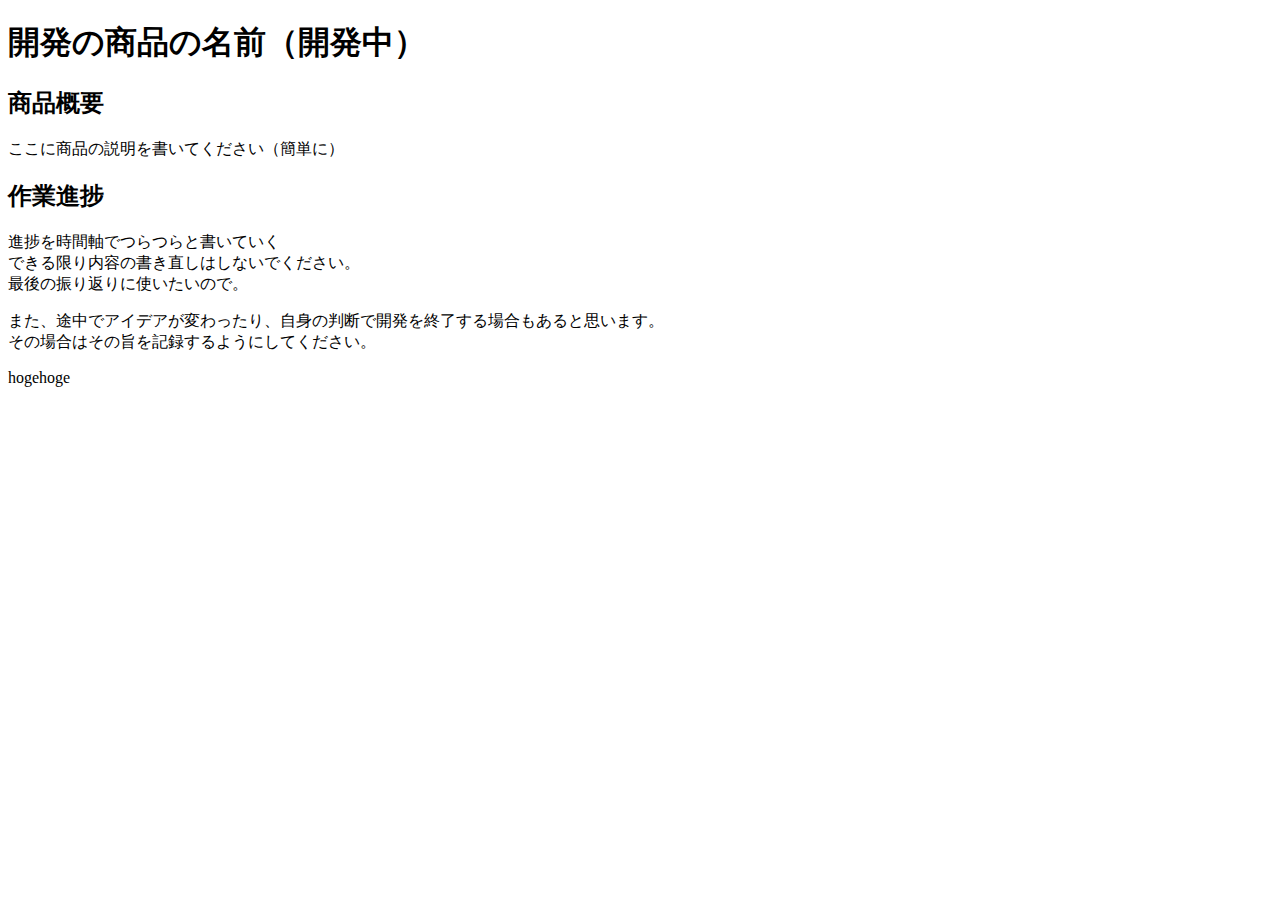
==== items/item1.html @ a1cf2465 "add" ====
<!DOCTYPE html>
<html lang="ja" dir="ltr">
  <head>
    <meta charset="utf-8">
    <title>items</title>
  </head>
  <body>
     <head>
       <h1>開発の商品の名前（開発中）</h1>
     </head>
     <main>
       <h2>商品概要</h2>
       <p>ここに商品の説明を書いてください（簡単に）</p>
       <h2>作業進捗</h2>
       <p>
         進捗を時間軸でつらつらと書いていく
         <br>できる限り内容の書き直しはしないでください。
         <br>最後の振り返りに使いたいので。
       </p>
       <p>
         また、途中でアイデアが変わったり、自身の判断で開発を終了する場合もあると思います。
         <br>その場合はその旨を記録するようにしてください。
       </p>

     </main>
     <footer>
       <p>hogehoge</p>
     </footer>
  </body>
</html>
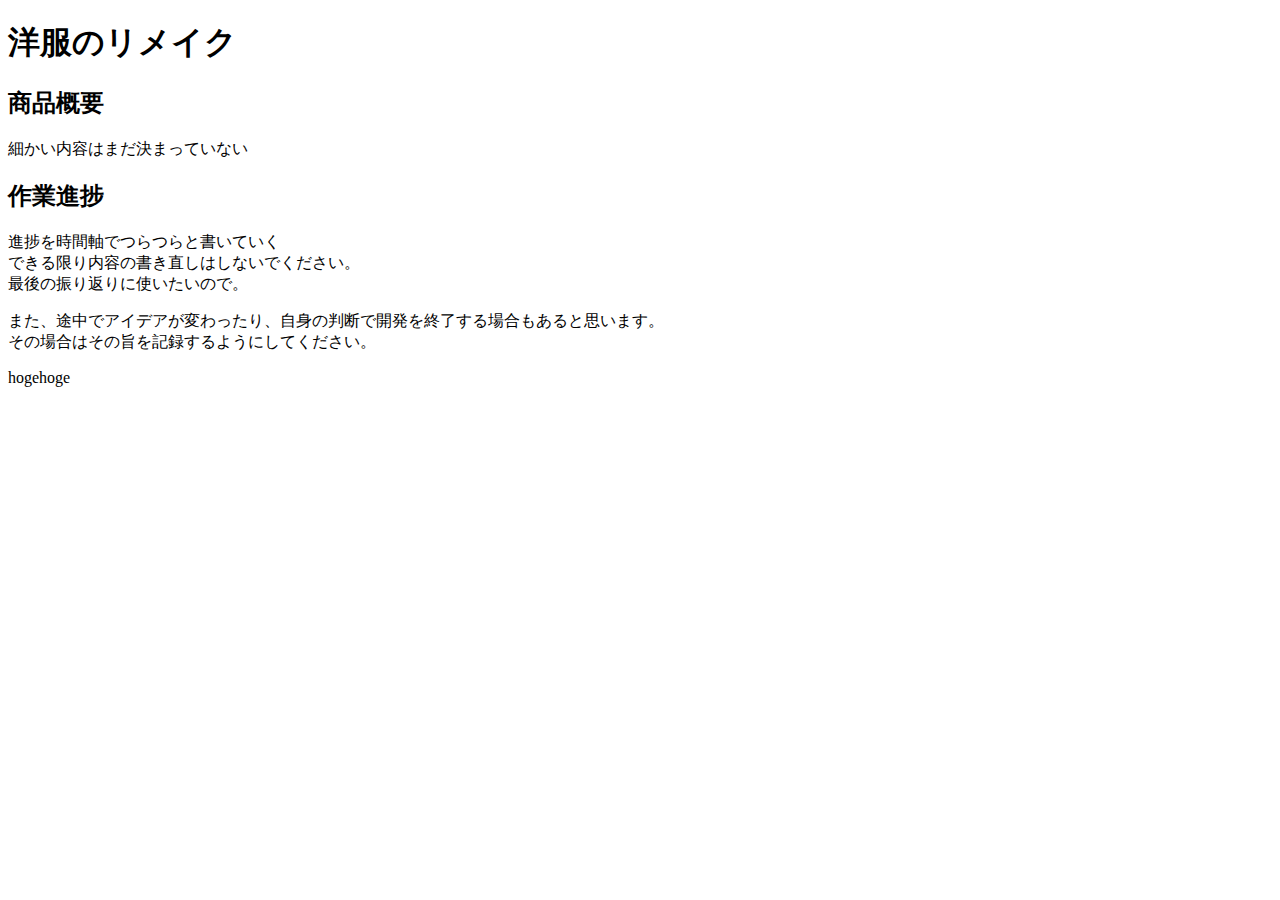
==== commit 9937b555: "add" ====
--- a/items/item1.html
+++ b/items/item1.html
@@ -6,11 +6,11 @@
   </head>
   <body>
      <head>
-       <h1>開発の商品の名前（開発中）</h1>
+       <h1>洋服のリメイク</h1>
      </head>
      <main>
        <h2>商品概要</h2>
-       <p>ここに商品の説明を書いてください（簡単に）</p>
+       <p>細かい内容はまだ決まっていない</p>
        <h2>作業進捗</h2>
        <p>
          進捗を時間軸でつらつらと書いていく
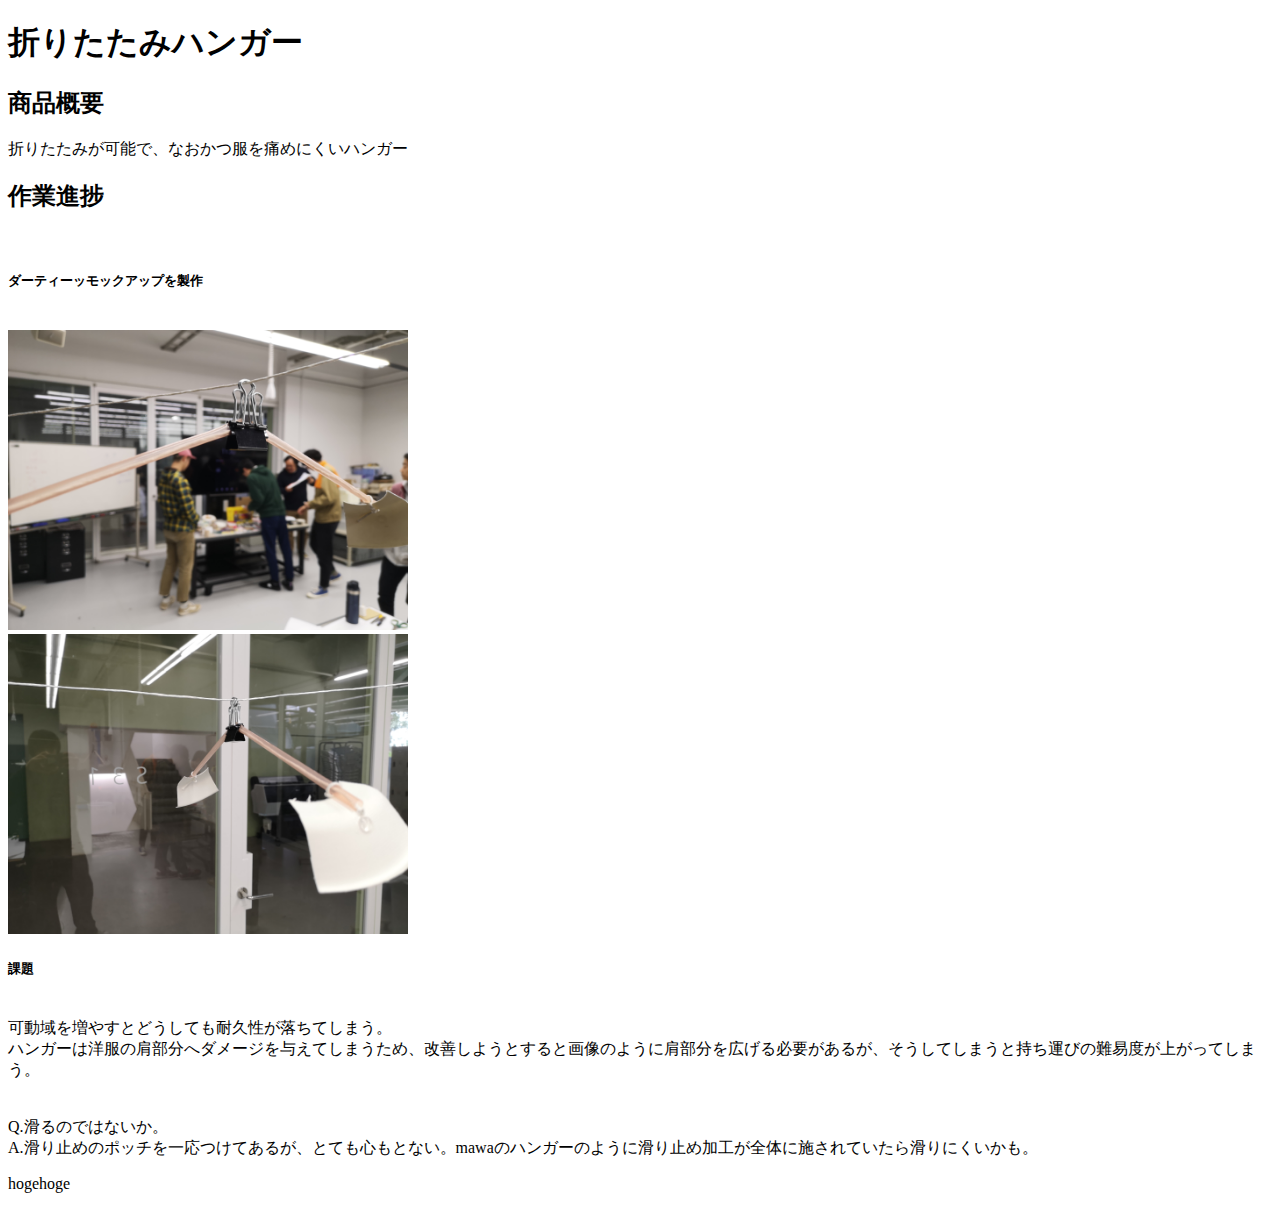
==== commit 944ee5c6: "add files" ====
--- a/items/item1.html
+++ b/items/item1.html
@@ -6,20 +6,30 @@
   </head>
   <body>
      <head>
-       <h1>洋服のリメイク</h1>
+       <h1>折りたたみハンガー</h1>
      </head>
      <main>
        <h2>商品概要</h2>
-       <p>細かい内容はまだ決まっていない</p>
+       <p>折りたたみが可能で、なおかつ服を痛めにくいハンガー</p>
        <h2>作業進捗</h2>
        <p>
-         進捗を時間軸でつらつらと書いていく
-         <br>できる限り内容の書き直しはしないでください。
-         <br>最後の振り返りに使いたいので。
-       </p>
-       <p>
-         また、途中でアイデアが変わったり、自身の判断で開発を終了する場合もあると思います。
-         <br>その場合はその旨を記録するようにしてください。
+         <br>
+         <p>
+           <h5>ダーティーッモックアップを製作</h5>
+         </p>
+         <br>
+         <img src="../assets/img/xd/dirty mock up/IMG_20190412_104901.jpg" alt="" width="400px">
+         <br>
+         <img src="../assets/img/xd/dirty mock up/IMG_20190412_104916.jpg" alt="" width="400px">
+         <p>
+           <h5>課題</h5>
+         </p>
+         <br>可動域を増やすとどうしても耐久性が落ちてしまう。
+         <br>ハンガーは洋服の肩部分へダメージを与えてしまうため、改善しようとすると画像のように肩部分を広げる必要があるが、そうしてしまうと持ち運びの難易度が上がってしまう。
+         <br>
+         <br>
+         <br>Q.滑るのではないか。
+         <br>A.滑り止めのポッチを一応つけてあるが、とても心もとない。mawaのハンガーのように滑り止め加工が全体に施されていたら滑りにくいかも。
        </p>
 
      </main>
